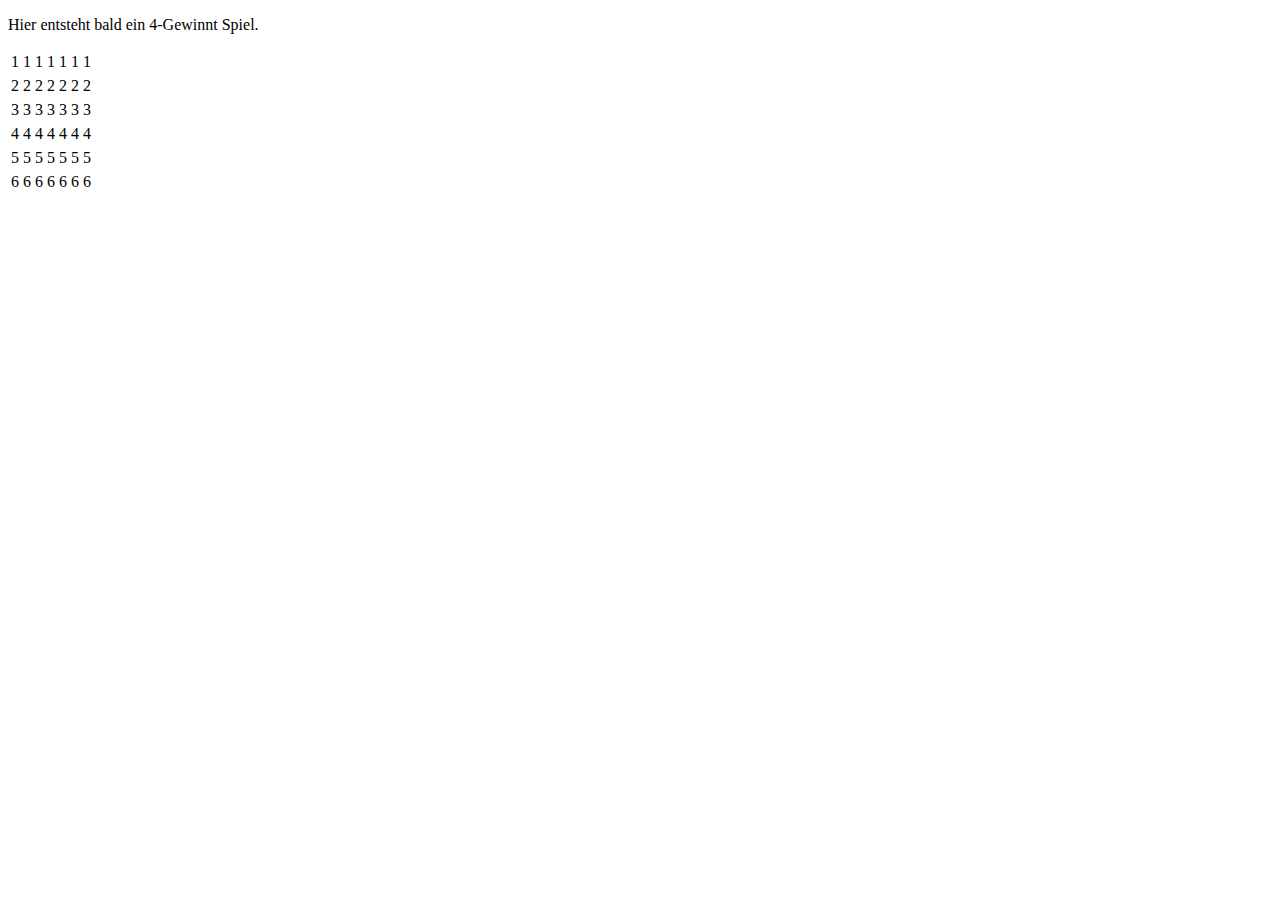
==== index.html @ ea1701a3 "Tabelle hinzugefügt" ====
<!DOCTYPE html>
<html lang="de">
  <head>
    <meta charset="utf-8">
    <meta name="viewport" content="width=device-width, initial-scale=1.0">
    <title>4-Gewinnt</title>
  </head>
  <body>
    <!-- Sichtbarer Dokumentinhalt im body -->
    <p>Hier entsteht bald ein 4-Gewinnt Spiel.
  <div>
    <div>
      <table>
        <td>1</td>
        <td>1</td>
        <td>1</td>
        <td>1</td>
        <td>1</td>
        <td>1</td>
        <td>1</td>
      </table>
    </div>
    <div>
      <table>
        <td>2</td>
        <td>2</td>
        <td>2</td>
        <td>2</td>
        <td>2</td>
        <td>2</td>
        <td>2</td>
      </table>
    </div>
    <div>
      <table>
        <td>3</td>
        <td>3</td>
        <td>3</td>
        <td>3</td>
        <td>3</td>
        <td>3</td>
        <td>3</td>
      </table>
    </div>
    <div>
      <table>
        <td>4</td>
        <td>4</td>
        <td>4</td>
        <td>4</td>
        <td>4</td>
        <td>4</td>
        <td>4</td>
      </table>
    </div>
    <div>
      <table>
        <td>5</td>
        <td>5</td>
        <td>5</td>
        <td>5</td>
        <td>5</td>
        <td>5</td>
        <td>5</td>
      </table>
    </div>
    <div>
      <table>
        <td>6</td>
        <td>6</td>
        <td>6</td>
        <td>6</td>
        <td>6</td>
        <td>6</td>
        <td>6</td>
      </table>
    </div>
  </div>


  </body>
</html>
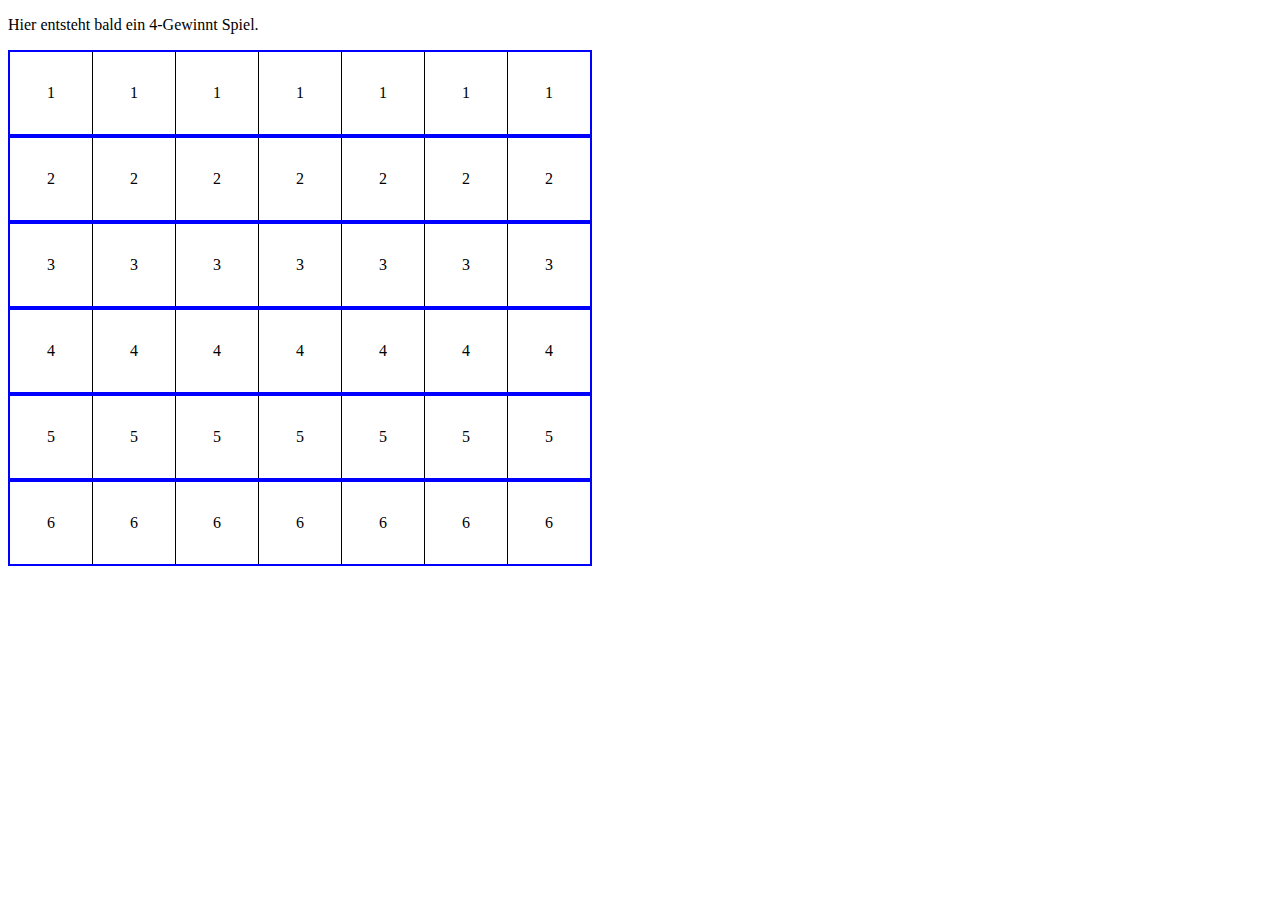
==== commit ac45288a: "Neu" ====
--- a/index.html
+++ b/index.html
@@ -4,11 +4,13 @@
     <meta charset="utf-8">
     <meta name="viewport" content="width=device-width, initial-scale=1.0">
     <title>4-Gewinnt</title>
+    <script type="text/javascript" src="script.js"></script>
+      <link type="text/css" rel="stylesheet" href="css/style.css"/>
   </head>
   <body>
     <!-- Sichtbarer Dokumentinhalt im body -->
     <p>Hier entsteht bald ein 4-Gewinnt Spiel.
-  <div>
+  <div class="vier-gewinnt">
     <div>
       <table>
         <td>1</td>
@@ -79,4 +81,4 @@
 
 
   </body>
-</html>+</html>
--- a/css/style.css
+++ b/css/style.css
@@ -0,0 +1,17 @@
+.vier-gewinnt table {
+  border: 2px solid black;
+  border-collapse: collapse;
+  border-radius: 18px;
+  border-color: blue;
+
+}
+
+.vier-gewinnt td {
+  border: 1px solid black;
+  height: 5em;
+  position: relative;
+  text-align: center;
+  width: 5em;
+  border-radius: 18px;
+
+ }
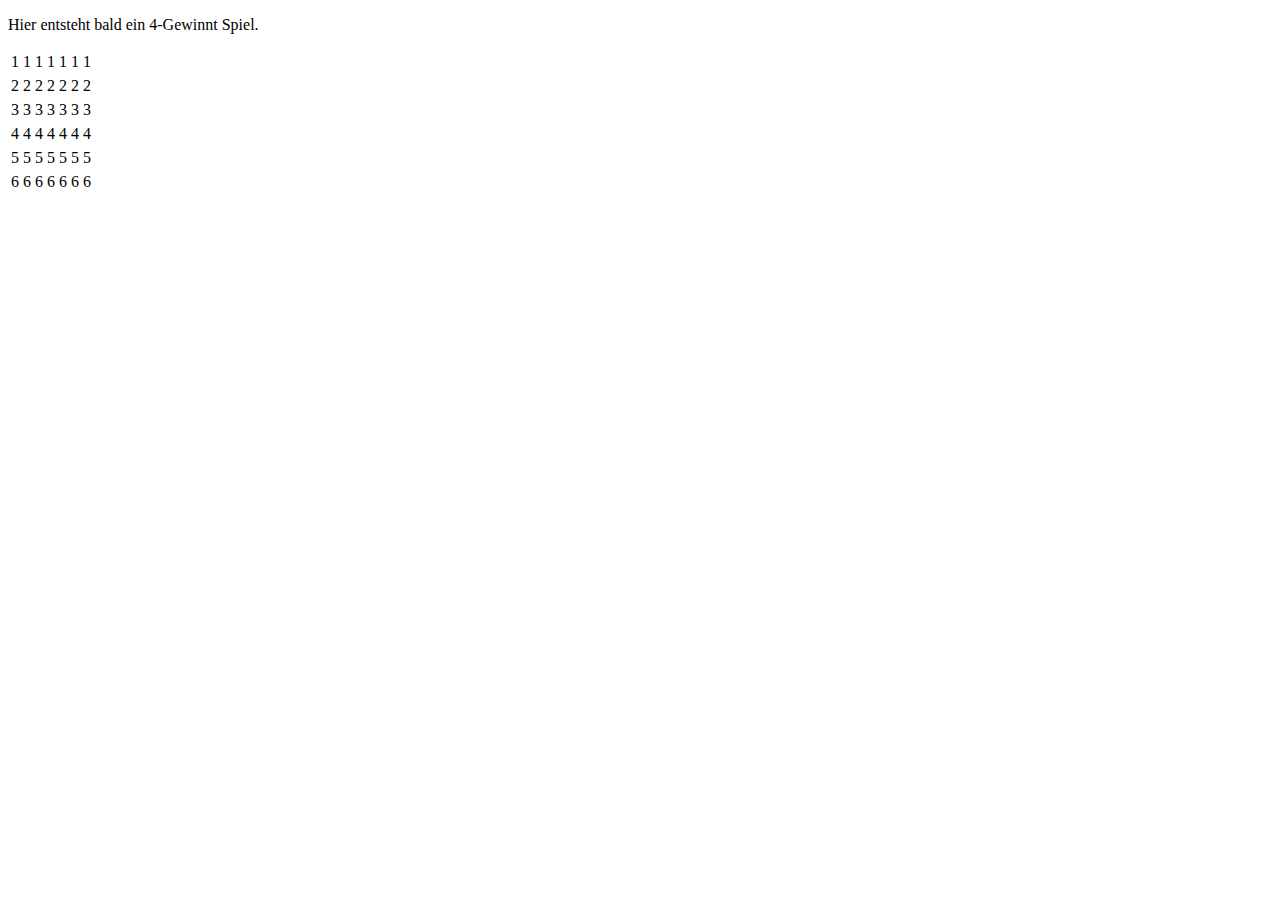
==== commit 85f658c0: "new" ====
--- a/index.html
+++ b/index.html
@@ -4,13 +4,11 @@
     <meta charset="utf-8">
     <meta name="viewport" content="width=device-width, initial-scale=1.0">
     <title>4-Gewinnt</title>
-    <script type="text/javascript" src="script.js"></script>
-      <link type="text/css" rel="stylesheet" href="css/style.css"/>
   </head>
   <body>
     <!-- Sichtbarer Dokumentinhalt im body -->
     <p>Hier entsteht bald ein 4-Gewinnt Spiel.
-  <div class="vier-gewinnt">
+  <div class="4gewinnt">
     <div>
       <table>
         <td>1</td>
@@ -81,4 +79,4 @@
 
 
   </body>
-</html>
+</html>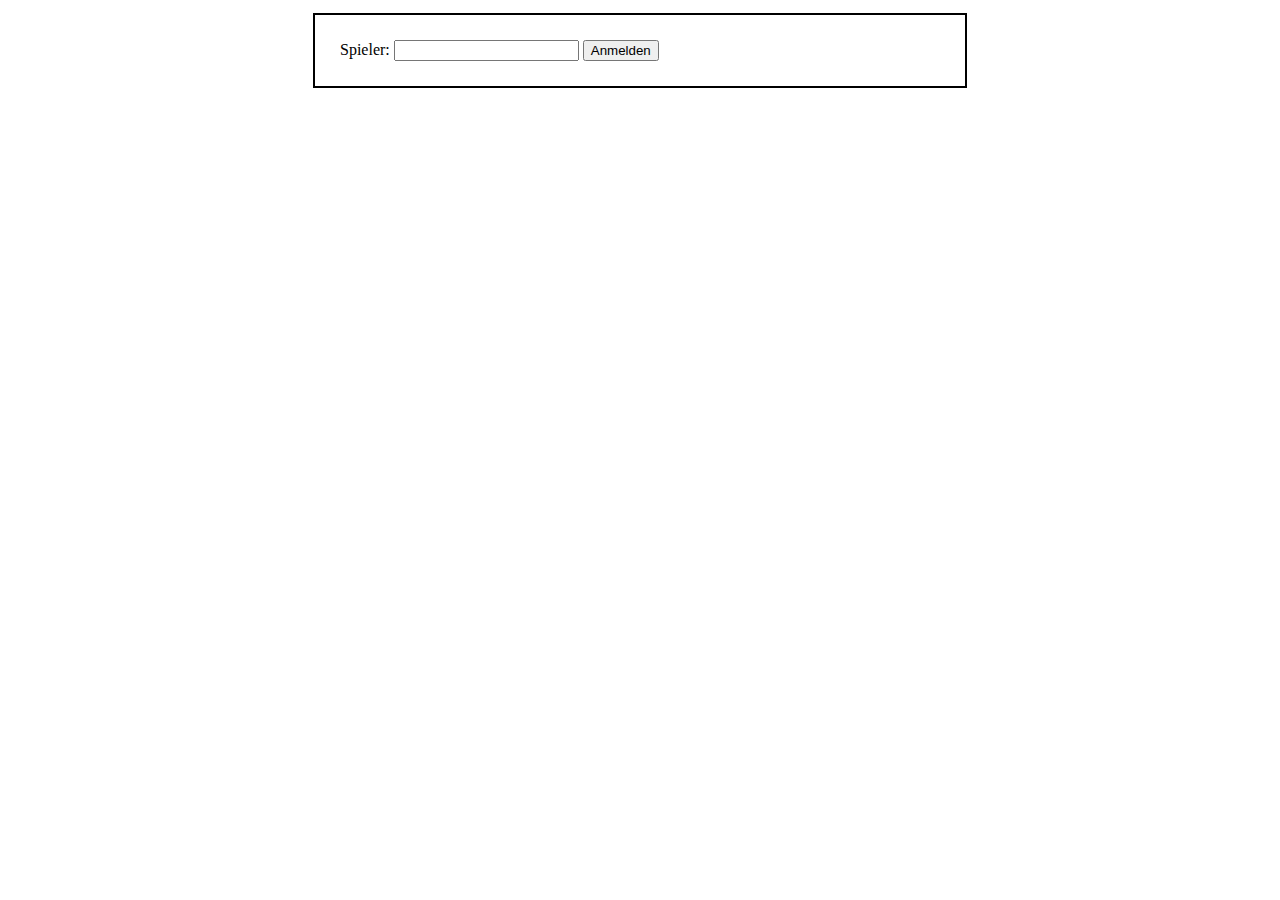
==== commit 22d38e24: "new" ====
--- a/index.html
+++ b/index.html
@@ -4,11 +4,25 @@
     <meta charset="utf-8">
     <meta name="viewport" content="width=device-width, initial-scale=1.0">
     <title>4-Gewinnt</title>
+
+    <link rel="stylesheet" href="css/style.css">
   </head>
   <body>
     <!-- Sichtbarer Dokumentinhalt im body -->
-    <p>Hier entsteht bald ein 4-Gewinnt Spiel.
-  <div class="4gewinnt">
+    <script type="text/javascript" src="/js/script.js"></script>
+
+
+      <div id="login">
+        <div id="innerLogin">
+        <form>
+          <label for="spieler">Spieler:
+            <input type="text" id="spieler" name="spieler">
+          </label>
+        <button id="button" onlick="test()">Anmelden</button>
+      </div>
+      </div>
+ <!--
+      <div id="spielrahmen">
     <div>
       <table>
         <td>1</td>
@@ -75,7 +89,7 @@
         <td>6</td>
       </table>
     </div>
-  </div>
+  </div> -->
 
 
   </body>
--- a/css/style.css
+++ b/css/style.css
@@ -0,0 +1,36 @@
+#spielrahmen {
+   position: relative;
+   top:5px;
+   margin-left: auto;
+   margin-right: auto;
+   width: 650px;
+   display: block;
+   padding-bottom:25px;
+  }
+  .zelle{
+    position: absolute;
+    width: 50px;
+    height: 50px;
+    border:5px solid white;
+    background-color:black;
+  }
+
+  #login {
+    position: relative;
+    top:5px;
+    margin-left: auto;
+    margin-right: auto;
+    width: 650px;
+    display: block;
+    padding-bottom:25px;
+    border: 2px solid black;
+   }
+   #innerLogin {
+    position: relative;
+    top:25px;
+    margin-left: 25px;
+    margin-right: auto;
+    width: 650px;
+    display: block;
+    padding-bottom:25px;
+   }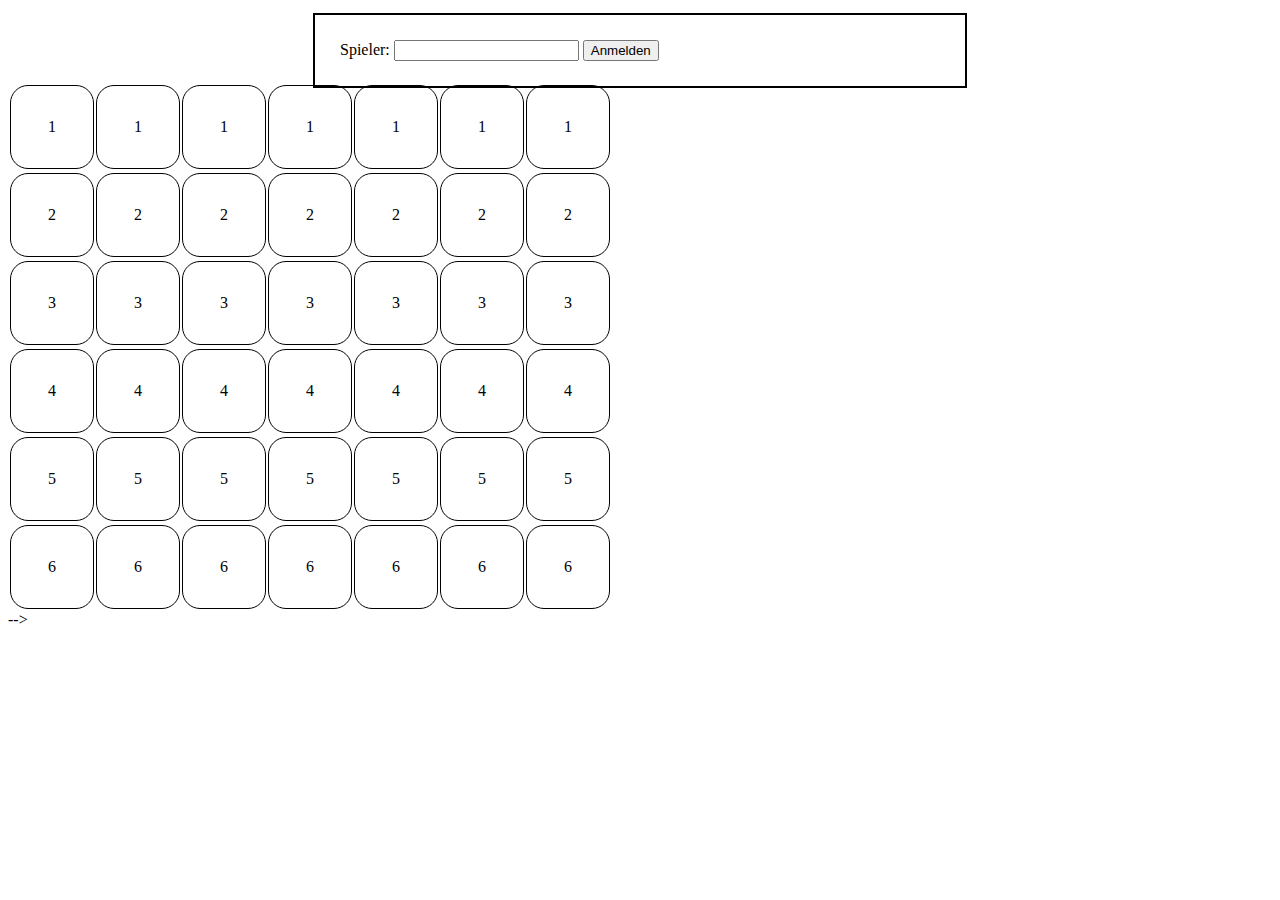
==== commit 48cd0c88: "new commit" ====
--- a/index.html
+++ b/index.html
@@ -23,6 +23,13 @@
       </div>
  <!--
       <div id="spielrahmen">
+    <script type="text/javascript" src="script.js"></script>
+      <link type="text/css" rel="stylesheet" href="css/style.css"/>
+  </head>
+  <body>
+    <!-- Sichtbarer Dokumentinhalt im body -->
+  
+  <div class="vier-gewinnt">
     <div>
       <table>
         <td>1</td>
@@ -93,4 +100,4 @@
 
 
   </body>
-</html>+</html>
--- a/css/style.css
+++ b/css/style.css
@@ -1,3 +1,4 @@
+<<<<<<< HEAD
 #spielrahmen {
    position: relative;
    top:5px;
@@ -33,4 +34,23 @@
     width: 650px;
     display: block;
     padding-bottom:25px;
-   }+   }
+=======
+.vier-gewinnt table {
+  border: 2px solid black;
+  border-collapse: collapse;
+  border-radius: 18px;
+  border-color: blue;
+
+}
+
+.vier-gewinnt td {
+  border: 1px solid black;
+  height: 5em;
+  position: relative;
+  text-align: center;
+  width: 5em;
+  border-radius: 18px;
+
+ }
+>>>>>>> ac45288a86ceb0faaab23d21aeff32c149b8ee8e
--- a/css/style.css
+++ b/css/style.css
@@ -1,3 +1,4 @@
+<<<<<<< HEAD
 #spielrahmen {
    position: relative;
    top:5px;
@@ -33,4 +34,23 @@
     width: 650px;
     display: block;
     padding-bottom:25px;
-   }+   }
+=======
+.vier-gewinnt table {
+  border: 2px solid black;
+  border-collapse: collapse;
+  border-radius: 18px;
+  border-color: blue;
+
+}
+
+.vier-gewinnt td {
+  border: 1px solid black;
+  height: 5em;
+  position: relative;
+  text-align: center;
+  width: 5em;
+  border-radius: 18px;
+
+ }
+>>>>>>> ac45288a86ceb0faaab23d21aeff32c149b8ee8e
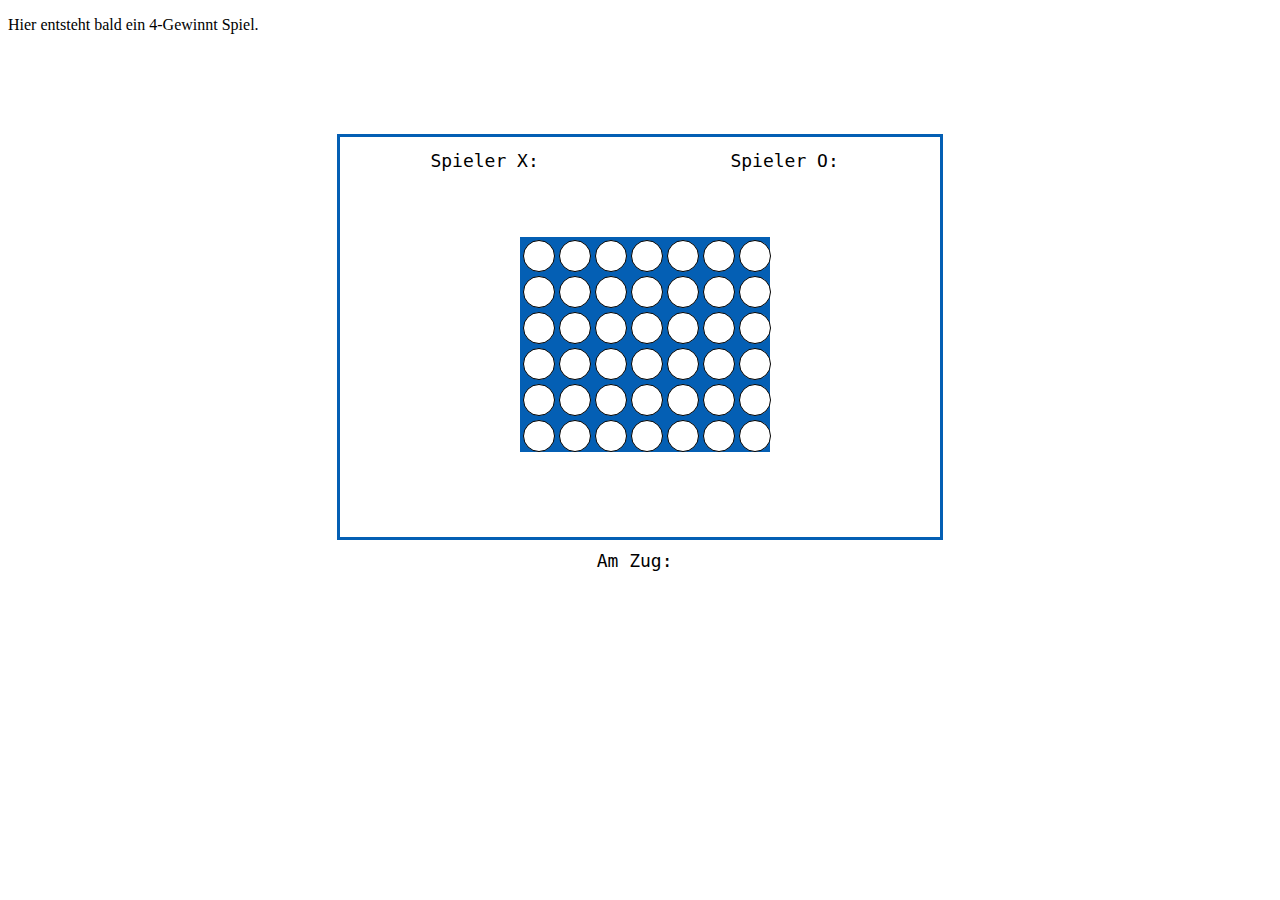
==== commit 11b5b2a4: "RUNTERLADEN TEST" ====
--- a/index.html
+++ b/index.html
@@ -4,100 +4,117 @@
     <meta charset="utf-8">
     <meta name="viewport" content="width=device-width, initial-scale=1.0">
     <title>4-Gewinnt</title>
-
-    <link rel="stylesheet" href="css/style.css">
-  </head>
-  <body>
-    <!-- Sichtbarer Dokumentinhalt im body -->
-    <script type="text/javascript" src="/js/script.js"></script>
-
-
-      <div id="login">
-        <div id="innerLogin">
-        <form>
-          <label for="spieler">Spieler:
-            <input type="text" id="spieler" name="spieler">
-          </label>
-        <button id="button" onlick="test()">Anmelden</button>
-      </div>
-      </div>
- <!--
-      <div id="spielrahmen">
-    <script type="text/javascript" src="script.js"></script>
       <link type="text/css" rel="stylesheet" href="css/style.css"/>
   </head>
   <body>
+
     <!-- Sichtbarer Dokumentinhalt im body -->
-  
-  <div class="vier-gewinnt">
-    <div>
-      <table>
-        <td>1</td>
-        <td>1</td>
-        <td>1</td>
-        <td>1</td>
-        <td>1</td>
-        <td>1</td>
-        <td>1</td>
-      </table>
+    <p>Hier entsteht bald ein 4-Gewinnt Spiel.
+
+<div id="div_box">
+
+  <div id="div_box_innen_oben">
+      <div id="div_box_text">
+        Spieler X:&nbsp;<span id="spieler1"></span>
+      </div>
+      <div id="div_box_text">
+        Spieler O:&nbsp;<span id="spieler2"></span>
+      </div>
     </div>
-    <div>
-      <table>
-        <td>2</td>
-        <td>2</td>
-        <td>2</td>
-        <td>2</td>
-        <td>2</td>
-        <td>2</td>
-        <td>2</td>
-      </table>
+
+    <div id="div_box_innen_unten">
+        <div id="div_box_innen_unten_Spielfeldrahmen">
+          <div id="div_box_innen_unten_Spielfeldrahmen_Spielfeld">
+            <div>
+              <table>
+               <tr>
+
+                <td><div onlick="setSymbol(0)" id="kreis00" class="vier-gewinnt"></td>
+                <td><div onlick="setSymbol(1)" id="kreis01" class="vier-gewinnt"></td>
+                <td><div onlick="setSymbol(2)" id="kreis02" class="vier-gewinnt"></td>
+                <td><div onlick="setSymbol(3)" id="kreis03" class="vier-gewinnt"></td>
+                <td><div onlick="setSymbol(4)" id="kreis04" class="vier-gewinnt"></td>
+                <td><div onlick="setSymbol(5)" id="kreis05" class="vier-gewinnt"></td>
+                <td><div onlick="setSymbol(6)" id="kreis06" class="vier-gewinnt"></td>
+              </tr>
+
+              <tr>
+                <td><div onlick="setSymbol(0)" id="kreis10" class="vier-gewinnt"></td>
+                <td><div onlick="setSymbol(1)" id="kreis11" class="vier-gewinnt"></td>
+                <td><div onlick="setSymbol(2)" id="kreis12" class="vier-gewinnt"></td>
+                <td><div onlick="setSymbol(3)" id="kreis13" class="vier-gewinnt"></td>
+                <td><div onlick="setSymbol(4)" id="kreis14" class="vier-gewinnt"></td>
+                <td><div onlick="setSymbol(5)" id="kreis15" class="vier-gewinnt"></td>
+                <td><div onlick="setSymbol(6)" id="kreis16" class="vier-gewinnt"></td>
+              </tr>
+
+              <tr>
+                <td><div onlick="setSymbol(0)" id="kreis20" class="vier-gewinnt"></td>
+                <td><div onlick="setSymbol(1)" id="kreis21" class="vier-gewinnt"></td>
+                <td><div onlick="setSymbol(2)" id="kreis22" class="vier-gewinnt"></td>
+                <td><div onlick="setSymbol(3)" id="kreis23" class="vier-gewinnt"></td>
+                <td><div onlick="setSymbol(4)" id="kreis24" class="vier-gewinnt"></td>
+                <td><div onlick="setSymbol(5)" id="kreis25" class="vier-gewinnt"></td>
+                <td><div onlick="setSymbol(6)" id="kreis26" class="vier-gewinnt"></td>
+              </tr>
+
+              <tr>
+                <td><div onlick="setSymbol(0)" id="kreis30" class="vier-gewinnt"></td>
+                <td><div onlick="setSymbol(1)" id="kreis31" class="vier-gewinnt"></td>
+                <td><div onlick="setSymbol(2)" id="kreis32" class="vier-gewinnt"></td>
+                <td><div onlick="setSymbol(3)" id="kreis33" class="vier-gewinnt"></td>
+                <td><div onlick="setSymbol(4)" id="kreis34" class="vier-gewinnt"></td>
+                <td><div onlick="setSymbol(5)" id="kreis35" class="vier-gewinnt"></td>
+                <td><div onlick="setSymbol(6)" id="kreis36" class="vier-gewinnt"></td>
+              </tr>
+
+              <tr>
+                <td><div onlick="setSymbol(0)" id="kreis40" class="vier-gewinnt"></td>
+                <td><div onlick="setSymbol(1)" id="kreis41" class="vier-gewinnt"></td>
+                <td><div onlick="setSymbol(2)" id="kreis42" class="vier-gewinnt"></td>
+                <td><div onlick="setSymbol(3)" id="kreis43" class="vier-gewinnt"></td>
+                <td><div onlick="setSymbol(4)" id="kreis44" class="vier-gewinnt"></td>
+                <td><div onlick="setSymbol(5)" id="kreis45" class="vier-gewinnt"></td>
+                <td><div onlick="setSymbol(6)" id="kreis46" class="vier-gewinnt"></td>
+              </tr>
+
+                <tr>
+                <td><div onlick="setSymbol(0)" id="kreis50" class="vier-gewinnt"></td>
+                <td><div onlick="setSymbol(1)" id="kreis51" class="vier-gewinnt"></td>
+                <td><div onlick="setSymbol(2)" id="kreis52" class="vier-gewinnt"></td>
+                <td><div onlick="setSymbol(3)" id="kreis53" class="vier-gewinnt"></td>
+                <td><div onlick="setSymbol(4)" id="kreis54" class="vier-gewinnt"></td>
+                <td><div onlick="setSymbol(5)" id="kreis55" class="vier-gewinnt"></td>
+                <td><div onlick="setSymbol(6)" id="kreis56" class="vier-gewinnt"></td>
+                </tr>
+
+            </table>
+            </div>
+          </div>
+          </div>
+        </div>
+
+        <div id="div_box_innen_unten_leiste">
+          <div id="div_box_text"><span id="winner"></span></div>
+          <div id="div_box_text"><span id="restart"></span></div>
+          <div id="div_box_text_weristdran">Am Zug:&nbsp;<span id="weristdran"></span></div>
+        </div>
+      </div>
     </div>
-    <div>
-      <table>
-        <td>3</td>
-        <td>3</td>
-        <td>3</td>
-        <td>3</td>
-        <td>3</td>
-        <td>3</td>
-        <td>3</td>
-      </table>
-    </div>
-    <div>
-      <table>
-        <td>4</td>
-        <td>4</td>
-        <td>4</td>
-        <td>4</td>
-        <td>4</td>
-        <td>4</td>
-        <td>4</td>
-      </table>
-    </div>
-    <div>
-      <table>
-        <td>5</td>
-        <td>5</td>
-        <td>5</td>
-        <td>5</td>
-        <td>5</td>
-        <td>5</td>
-        <td>5</td>
-      </table>
-    </div>
-    <div>
-      <table>
-        <td>6</td>
-        <td>6</td>
-        <td>6</td>
-        <td>6</td>
-        <td>6</td>
-        <td>6</td>
-        <td>6</td>
-      </table>
-    </div>
-  </div> -->
+</div>
 
 
+
+
+
+
+
+
+
+
+
+
+    <script type="text/javascript" src="lib/jquery-3.2.1.min.js"></script>
+    <script type="text/javascript" src="js/script.js"></script>
   </body>
 </html>
--- a/css/style.css
+++ b/css/style.css
@@ -1,56 +1,111 @@
-<<<<<<< HEAD
-#spielrahmen {
-   position: relative;
-   top:5px;
-   margin-left: auto;
-   margin-right: auto;
-   width: 650px;
-   display: block;
-   padding-bottom:25px;
-  }
-  .zelle{
-    position: absolute;
-    width: 50px;
-    height: 50px;
-    border:5px solid white;
-    background-color:black;
-  }
 
-  #login {
-    position: relative;
-    top:5px;
-    margin-left: auto;
-    margin-right: auto;
-    width: 650px;
-    display: block;
-    padding-bottom:25px;
-    border: 2px solid black;
-   }
-   #innerLogin {
-    position: relative;
-    top:25px;
-    margin-left: 25px;
-    margin-right: auto;
-    width: 650px;
-    display: block;
-    padding-bottom:25px;
-   }
-=======
-.vier-gewinnt table {
+
+.vier-gewinnt tr  {
   border: 2px solid black;
   border-collapse: collapse;
-  border-radius: 18px;
+  border-radius: 10px;
   border-color: blue;
+  width: 200px;
+  height: 20px;
+
 
 }
 
-.vier-gewinnt td {
+.vier-gewinnt  {
   border: 1px solid black;
-  height: 5em;
+  height: 30px;
   position: relative;
   text-align: center;
-  width: 5em;
+  width: 30px;
   border-radius: 18px;
+  background-color: white;
+ }
 
- }
->>>>>>> ac45288a86ceb0faaab23d21aeff32c149b8ee8e
+
+
+div {
+	font-family: monospace;
+	font-size: 18px;
+	text-align: center;
+}
+
+a:link {
+	color: black;
+	text-decoration:none
+
+}
+
+#div_box {
+	width:600px;
+	height:400px;
+	border: 3px solid #045FB4;
+ 	justify-content: center;
+ 	margin: auto;
+ 	margin-top: 100px;
+ 	border-style: solid;
+}
+
+#div_box_anmelden_spieler {
+	margin-top: 150px;
+	display: flex;
+	justify-content: center;
+	margin-left: 20px;
+}
+
+#div_box_innen_oben {
+	float:left;
+	width: 600px;
+	height: 50px;
+
+
+}
+
+#div_box_innen_unten {
+	float: left;
+	width: 600px;
+	height: 350px;
+
+}
+
+#div_box_text {
+	width:300px;
+	margin-top: 13px;
+	float:left;
+	display: flex;
+ 	justify-content: center;
+}
+
+#div_box_innen_unten_Spielfeldrahmen {
+	float:left;
+	width: 600px;
+	height: 300px;
+}
+
+#div_box_innen_unten_Spielfeldrahmen_Spielfeld {
+	float: left;
+	width: 250px;
+	height: 215px;
+	margin-top: 50px;
+	margin-left: 180px;
+  background-color: #045FB4;
+
+}
+
+#symbol_style {
+	margin-top: 15px;
+	font-size: 25px;
+}
+
+
+#div_box_innen_unten_leiste {
+	float: left;
+	width: 600px;
+	height: 50px;
+
+}
+
+#div_box_text_weristdran {
+	margin-top: 13px;
+	display: flex;
+ 	justify-content: center;
+}
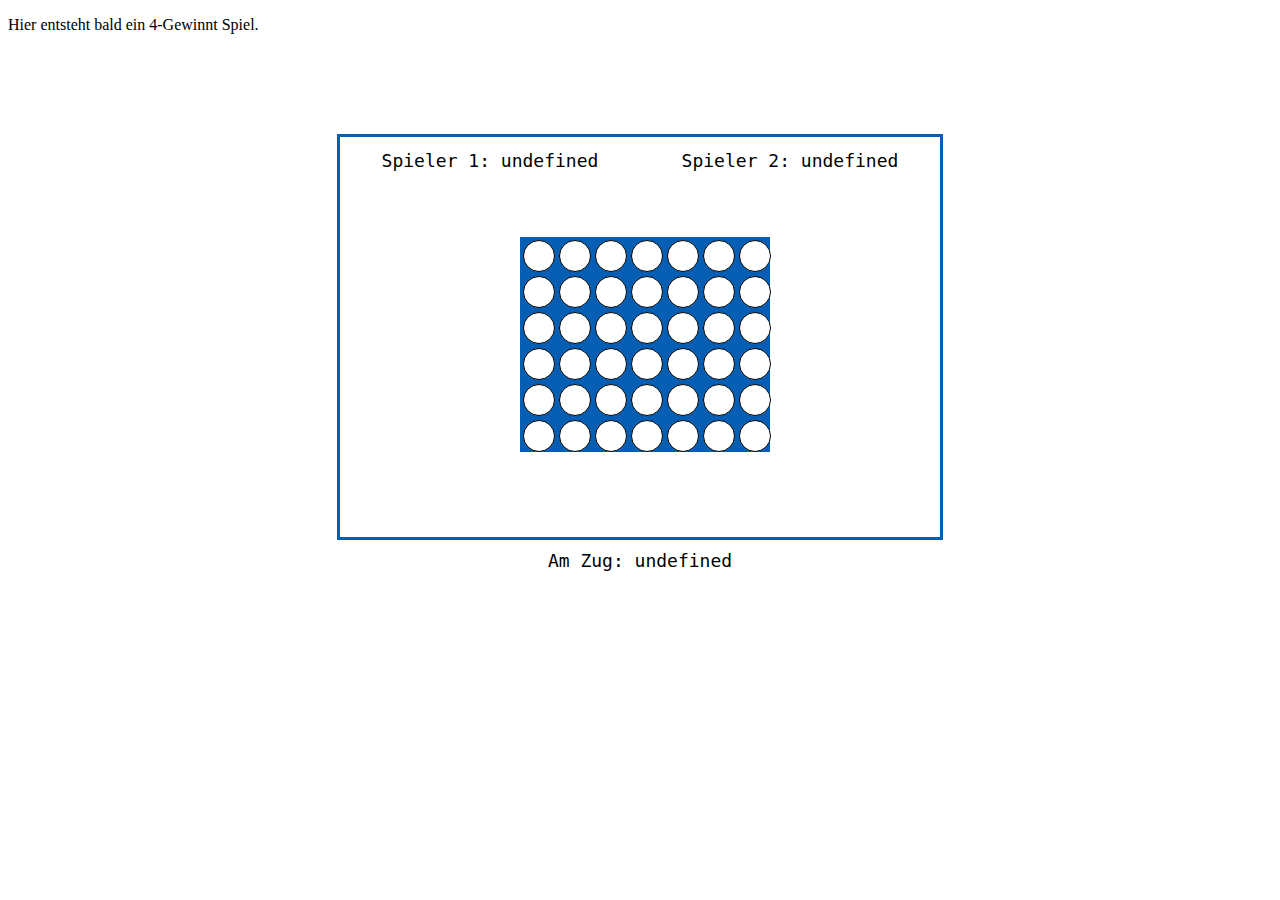
==== commit 57c3182c: "Vu Optimiert Dienstag" ====
--- a/index.html
+++ b/index.html
@@ -4,6 +4,7 @@
     <meta charset="utf-8">
     <meta name="viewport" content="width=device-width, initial-scale=1.0">
     <title>4-Gewinnt</title>
+          <link type="text/css" rel="stylesheet" href="css/style.css"/>
       <link type="text/css" rel="stylesheet" href="css/style.css"/>
   </head>
   <body>
@@ -15,10 +16,10 @@
 
   <div id="div_box_innen_oben">
       <div id="div_box_text">
-        Spieler X:&nbsp;<span id="spieler1"></span>
+        Spieler 1:&nbsp;<span id="spieler1"></span>
       </div>
       <div id="div_box_text">
-        Spieler O:&nbsp;<span id="spieler2"></span>
+        Spieler 2:&nbsp;<span id="spieler2"></span>
       </div>
     </div>
 
@@ -78,6 +79,8 @@
                 <td><div onlick="setSymbol(6)" id="kreis46" class="vier-gewinnt"></td>
               </tr>
 
+
+
                 <tr>
                 <td><div onlick="setSymbol(0)" id="kreis50" class="vier-gewinnt"></td>
                 <td><div onlick="setSymbol(1)" id="kreis51" class="vier-gewinnt"></td>
@@ -106,14 +109,6 @@
 
 
 
-
-
-
-
-
-
-
-
     <script type="text/javascript" src="lib/jquery-3.2.1.min.js"></script>
     <script type="text/javascript" src="js/script.js"></script>
   </body>
--- a/css/style.css
+++ b/css/style.css
@@ -1,6 +1,6 @@
 
+.vier-gewinnt table {
 
-.vier-gewinnt tr  {
   border: 2px solid black;
   border-collapse: collapse;
   border-radius: 10px;
@@ -22,7 +22,6 @@
  }
 
 
-
 div {
 	font-family: monospace;
 	font-size: 18px;
@@ -34,6 +33,24 @@
 	text-decoration:none
 
 }
+
+#kreisrot{
+	height: 30px;
+	position: relative;
+	text-align: center;
+	width: 30px;
+	border-radius: 18px;
+	background-color: red;
+}
+#kreisgelb{
+	height: 30px;
+	position: relative;
+	text-align: center;
+	width: 30px;
+	border-radius: 18px;
+	background-color: yellow;
+}
+
 
 #div_box {
 	width:600px;
--- a/css/style.css
+++ b/css/style.css
@@ -1,6 +1,6 @@
 
+.vier-gewinnt table {
 
-.vier-gewinnt tr  {
   border: 2px solid black;
   border-collapse: collapse;
   border-radius: 10px;
@@ -22,7 +22,6 @@
  }
 
 
-
 div {
 	font-family: monospace;
 	font-size: 18px;
@@ -34,6 +33,24 @@
 	text-decoration:none
 
 }
+
+#kreisrot{
+	height: 30px;
+	position: relative;
+	text-align: center;
+	width: 30px;
+	border-radius: 18px;
+	background-color: red;
+}
+#kreisgelb{
+	height: 30px;
+	position: relative;
+	text-align: center;
+	width: 30px;
+	border-radius: 18px;
+	background-color: yellow;
+}
+
 
 #div_box {
 	width:600px;
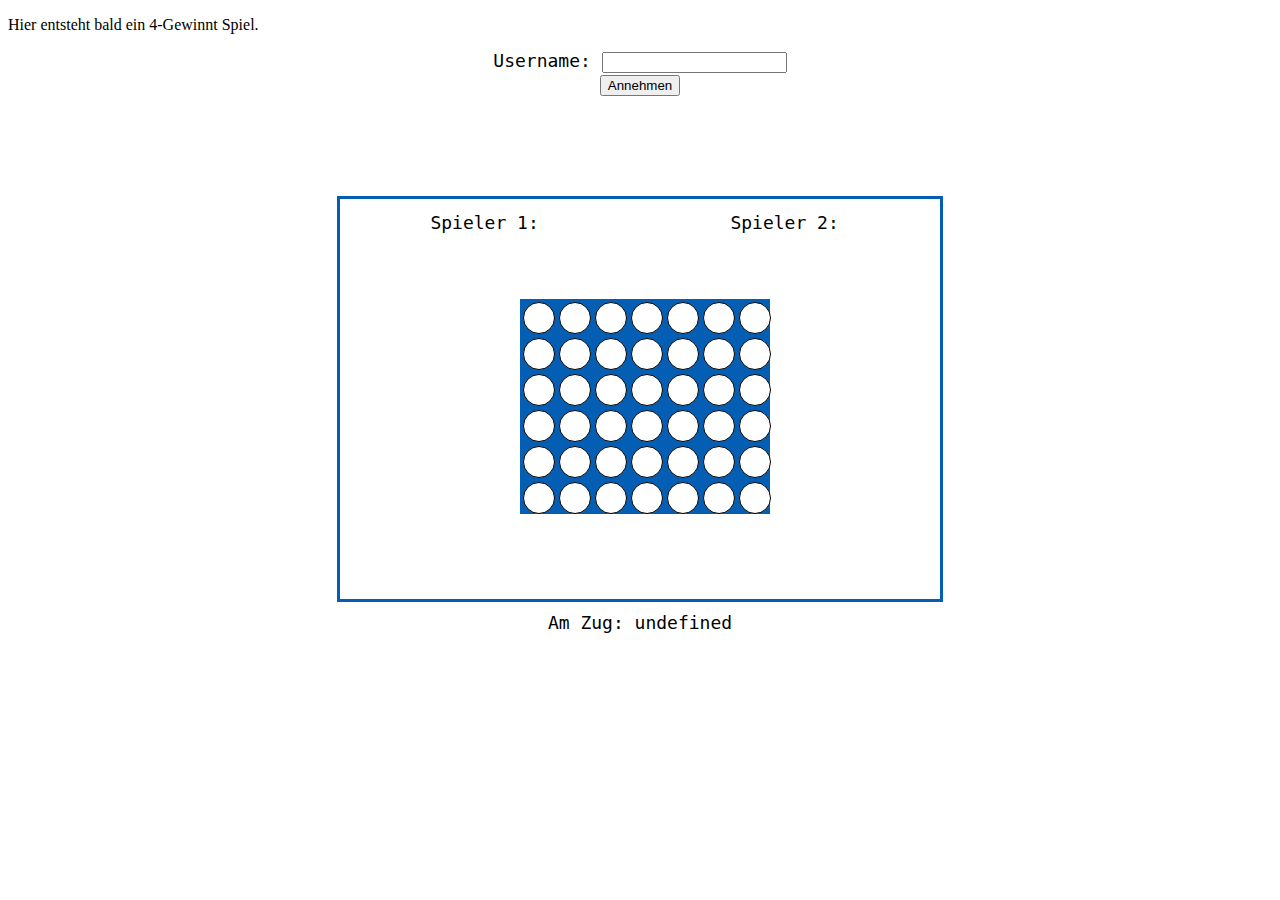
==== commit 22a40857: "21% nicht wirklich ready" ====
--- a/index.html
+++ b/index.html
@@ -11,8 +11,16 @@
 
     <!-- Sichtbarer Dokumentinhalt im body -->
     <p>Hier entsteht bald ein 4-Gewinnt Spiel.
+      <div class="input-field" id="username">
+      <form id="form_id" method="post" name="myform">
+          <label for="username">Username:</label>
+        <input type="text" class="validate" name="username" id="user">
+   </form>
+        <button onclick="submit()">Annehmen</button>
+     </div>
+    
 
-<div id="div_box">
+<div id="div_box" display="none">
 
   <div id="div_box_innen_oben">
       <div id="div_box_text">
